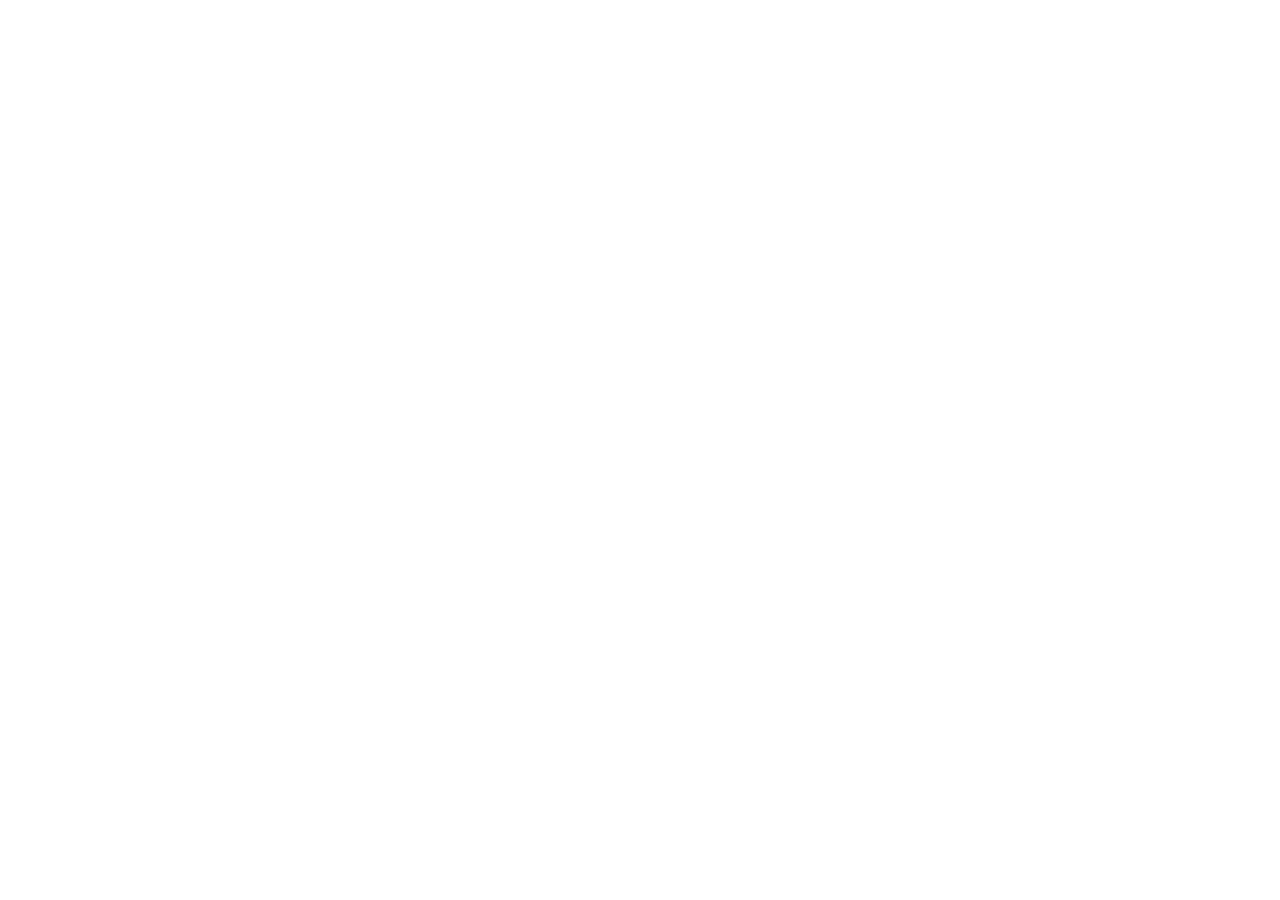
==== index.html @ a9773cc3 "criei a pagina principal" ====
<!DOCTYPE html>
<html lang="pt-br">
<head>
    <meta charset="UTF-8">
    <meta name="viewport" content="width=device-width, initial-scale=1.0">
    <link rel="shortcut icon" href="favicon.ico" type="image/x-icon">
    <title>Projeto Redes Sociais</title>
</head>
<body>
    
</body>
</html>
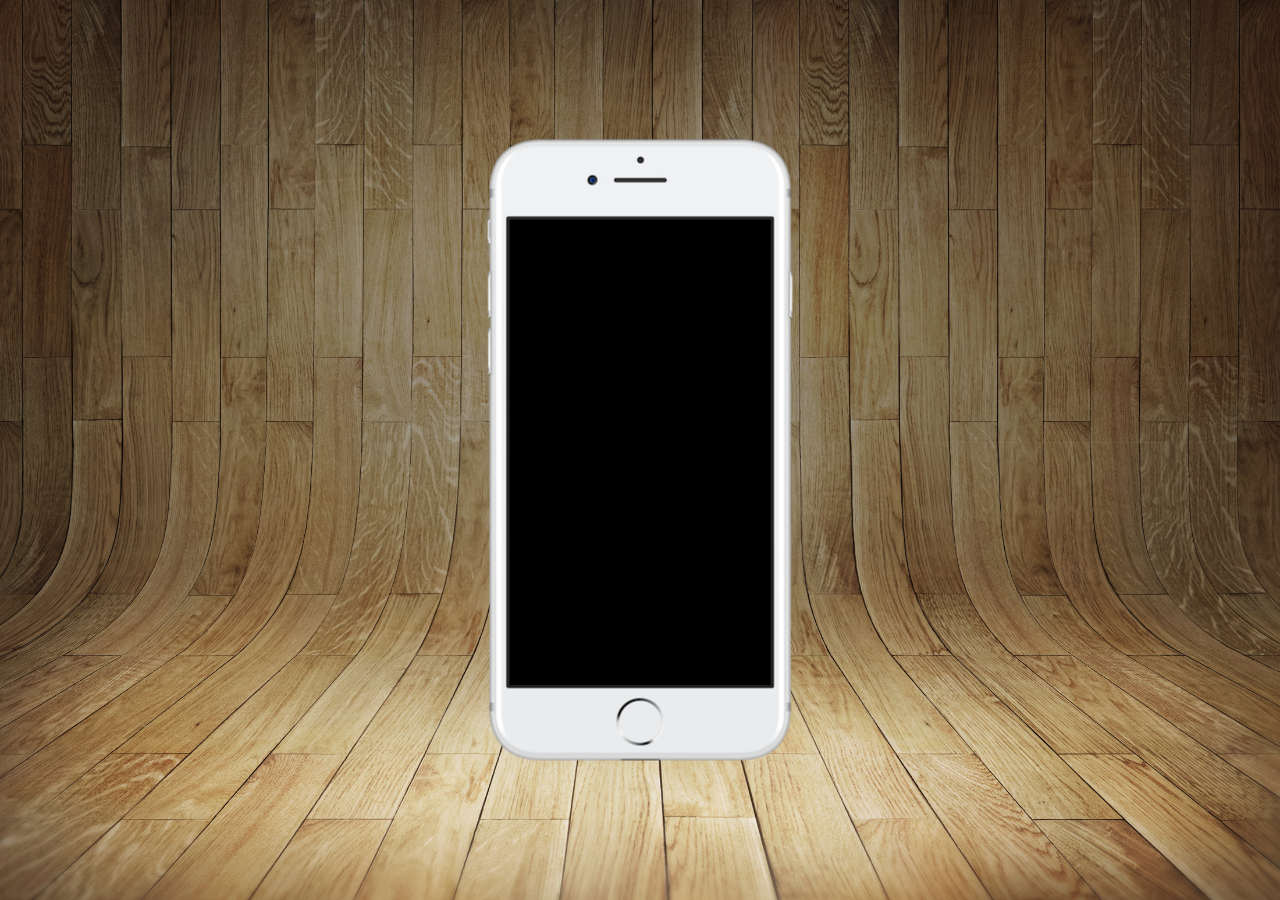
==== commit 58f78d06: "projeto redes-sociais" ====
--- a/index.html
+++ b/index.html
@@ -4,9 +4,17 @@
     <meta charset="UTF-8">
     <meta name="viewport" content="width=device-width, initial-scale=1.0">
     <link rel="shortcut icon" href="favicon.ico" type="image/x-icon">
+    <link rel="stylesheet" href="estilos/style.css">
     <title>Projeto Redes Sociais</title>
 </head>
 <body>
-    
+    <main>
+        <section id="telefone">
+
+        </section>
+        <section id="redes-sociais">
+
+        </section>
+    </main>
 </body>
 </html>
--- a/estilos/style.css
+++ b/estilos/style.css
@@ -0,0 +1,35 @@
+@charset "UTF-8";
+
+* {
+    margin: 0%;
+    padding: 0px;
+    font-family: Arial, Helvetica, sans-serif;
+}
+
+html, body {
+    height: 100vh;
+    width: 100vw;
+    background-color: black;
+}
+
+body {
+    background: url(../imagens/fundo-madeira.jpg) no-repeat top center;
+    background-size: cover;
+    background-attachment: fixed;
+}
+
+main {
+    height: 100vh;
+    position: relative;
+}
+
+section#telefone {
+    height: 627px;
+    width: 311px;
+
+    position: absolute;
+    top: 50%;
+    left: 50%;
+    transform: translate(-50%, -50%);
+    background: url(../imagens/frame-iphone.png) no-repeat;
+}
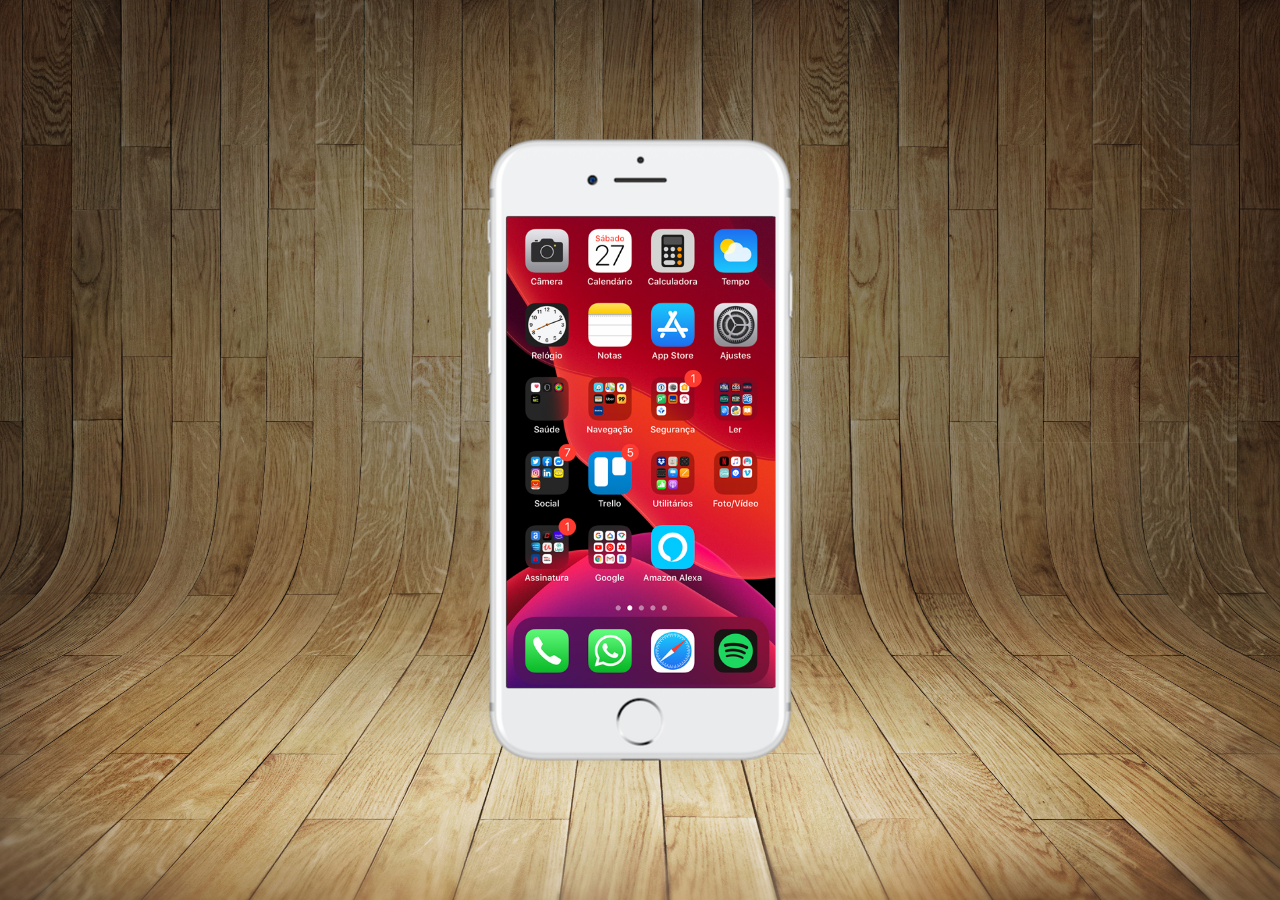
==== commit 7a9686e9: "criei a tela" ====
--- a/index.html
+++ b/index.html
@@ -10,7 +10,7 @@
 <body>
     <main>
         <section id="telefone">
-
+            <iframe src="home.html" name="tela" id="tela" frameborder="0"></iframe>
         </section>
         <section id="redes-sociais">
 
--- a/estilos/style.css
+++ b/estilos/style.css
@@ -32,4 +32,12 @@
     left: 50%;
     transform: translate(-50%, -50%);
     background: url(../imagens/frame-iphone.png) no-repeat;
+}
+
+iframe#tela {
+    position: relative;
+    top: 80px;
+    left: 22px;
+    width: 269px;
+    height: 471px;
 }
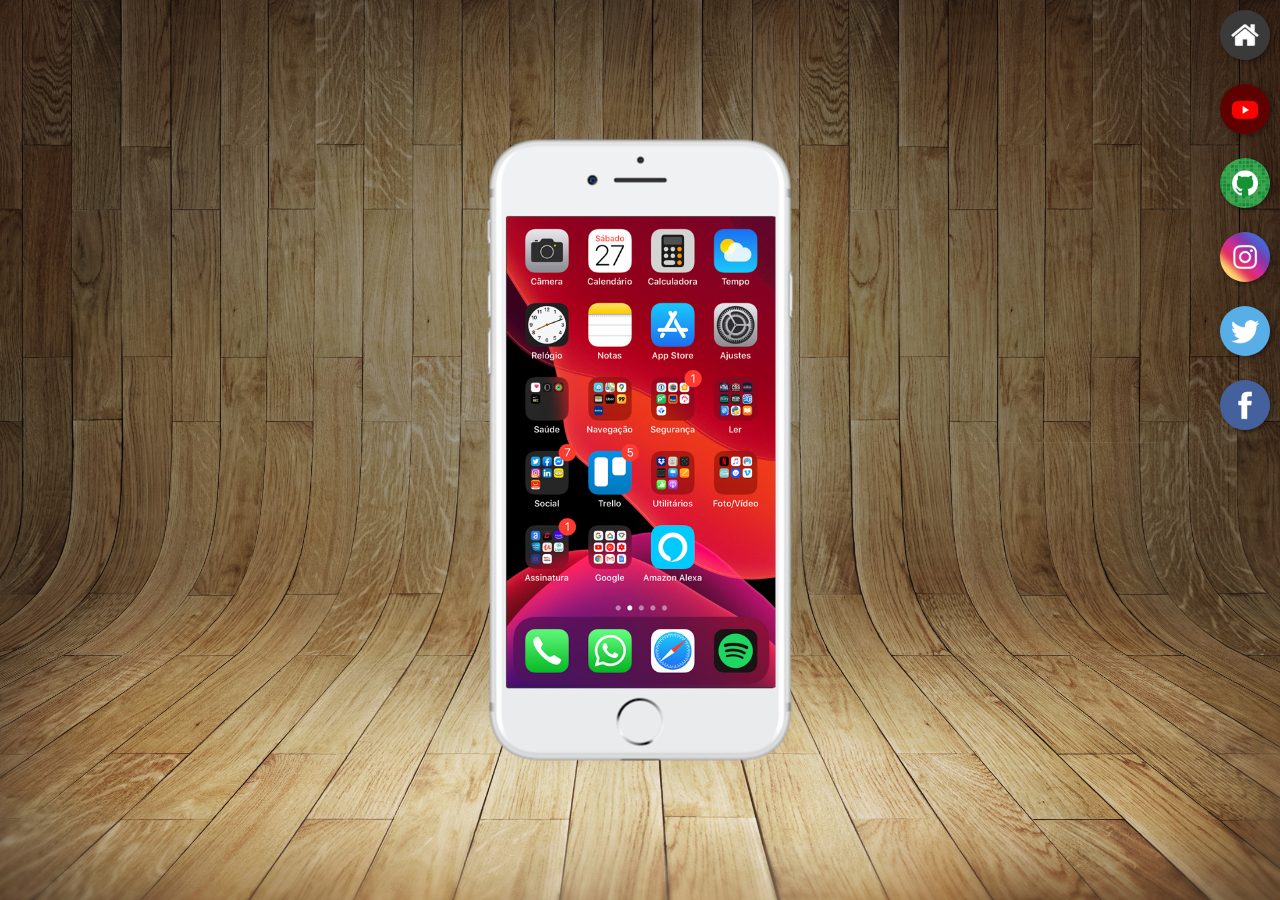
==== commit 9acf5a5e: "criei botões na lateral" ====
--- a/index.html
+++ b/index.html
@@ -10,10 +10,17 @@
 <body>
     <main>
         <section id="telefone">
-            <iframe src="home.html" name="tela" id="tela" frameborder="0"></iframe>
+            <iframe src="home.html" name="tela" id="tela" frameborder="0">
+                Seu navegador não é compatível com isso.
+            </iframe>
         </section>
         <section id="redes-sociais">
-
+            <a href="#" target="tela"><img src="imagens/logo-home.jpg" alt="Home"></a><br>
+            <a href="#" target="tela"><img src="imagens/logo-youtube.jpg" alt="Youtube"></a><br>
+            <a href="#" target="tela"><img src="imagens/logo-github.jpg" alt="GitHub"></a><br>
+            <a href="#" target="tela"><img src="imagens/logo-instagram.jpg" alt="Instagram"></a><br>
+            <a href="#" target="tela"><img src="imagens/logo-twitter.jpg" alt="Twitter"></a><br>
+            <a href="#" target="tela"><img src="imagens/logo-facebook.jpg" alt="Facebook"></a>
         </section>
     </main>
 </body>
--- a/estilos/style.css
+++ b/estilos/style.css
@@ -40,4 +40,23 @@
     left: 22px;
     width: 269px;
     height: 471px;
+}
+
+section#redes-sociais {
+    text-align: right;
+}
+
+section#redes-sociais img {
+    width: 50px;
+    margin: 10px;
+    border-radius: 50%;
+    box-shadow: 2px 2px 5px rgba(0, 0, 0, 0.400);
+    box-sizing: border-box;
+}
+
+section#redes-sociais img:hover {
+    border: 2px solid rgba(255, 255, 255, 0.601);
+    transform: translate(-3px, -3px);
+    box-shadow: 5px 5px 10px rgba(0, 0, 0, 0.604);
+    transition: transform 0.3s border 0.5s;
 }
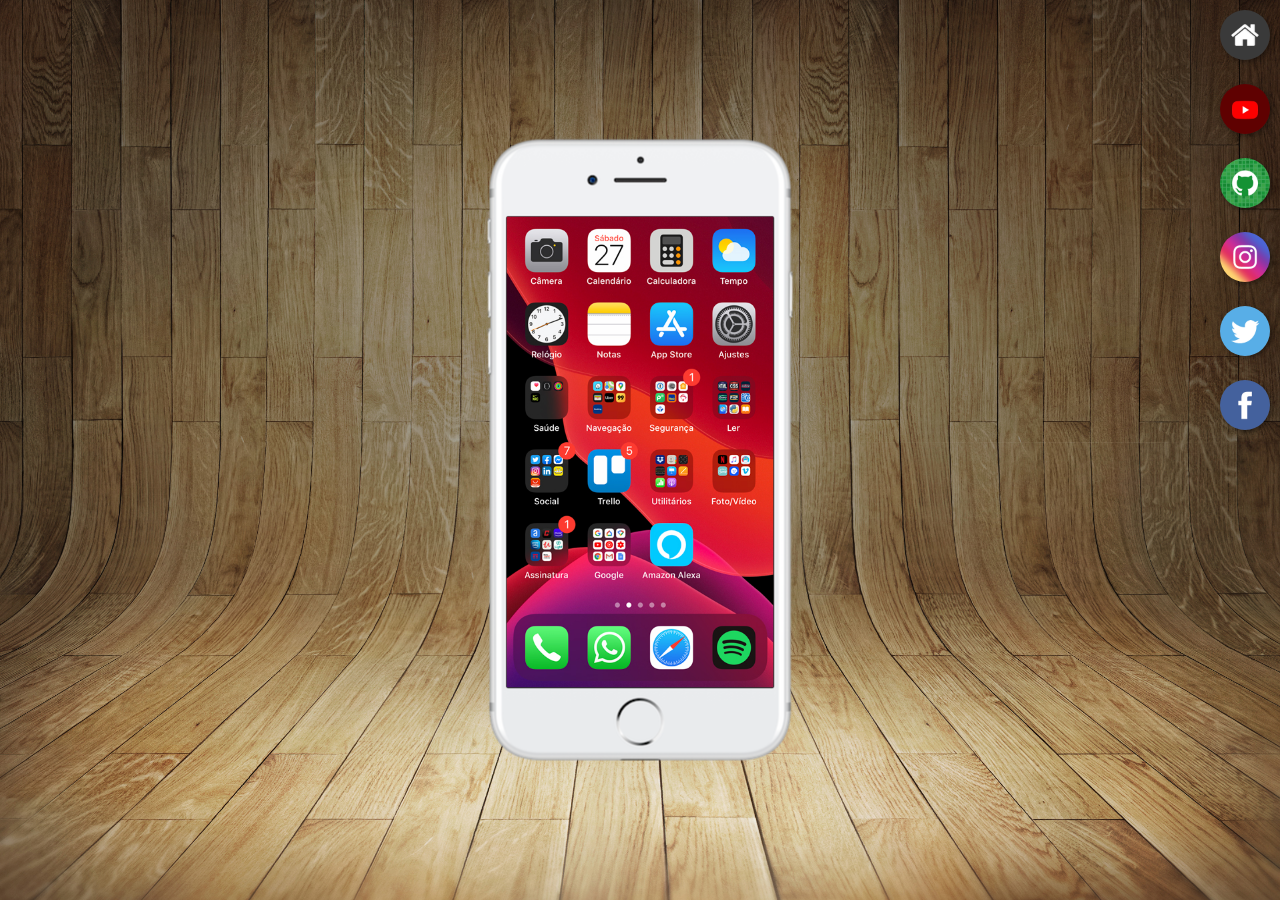
==== commit 74c067f1: "adicionando links" ====
--- a/index.html
+++ b/index.html
@@ -15,10 +15,10 @@
             </iframe>
         </section>
         <section id="redes-sociais">
-            <a href="#" target="tela"><img src="imagens/logo-home.jpg" alt="Home"></a><br>
-            <a href="#" target="tela"><img src="imagens/logo-youtube.jpg" alt="Youtube"></a><br>
-            <a href="#" target="tela"><img src="imagens/logo-github.jpg" alt="GitHub"></a><br>
-            <a href="#" target="tela"><img src="imagens/logo-instagram.jpg" alt="Instagram"></a><br>
+            <a href="home.html" target="tela"><img src="imagens/logo-home.jpg" alt="Home"></a><br>
+            <a href="youtube.html" target="tela"><img src="imagens/logo-youtube.jpg" alt="Youtube"></a><br>
+            <a href="github.html" target="tela"><img src="imagens/logo-github.jpg" alt="GitHub"></a><br>
+            <a href="instagram.html" target="tela"><img src="imagens/logo-instagram.jpg" alt="Instagram"></a><br>
             <a href="#" target="tela"><img src="imagens/logo-twitter.jpg" alt="Twitter"></a><br>
             <a href="#" target="tela"><img src="imagens/logo-facebook.jpg" alt="Facebook"></a>
         </section>
--- a/estilos/style.css
+++ b/estilos/style.css
@@ -38,7 +38,7 @@
     position: relative;
     top: 80px;
     left: 22px;
-    width: 269px;
+    width: 267px;
     height: 471px;
 }
 
